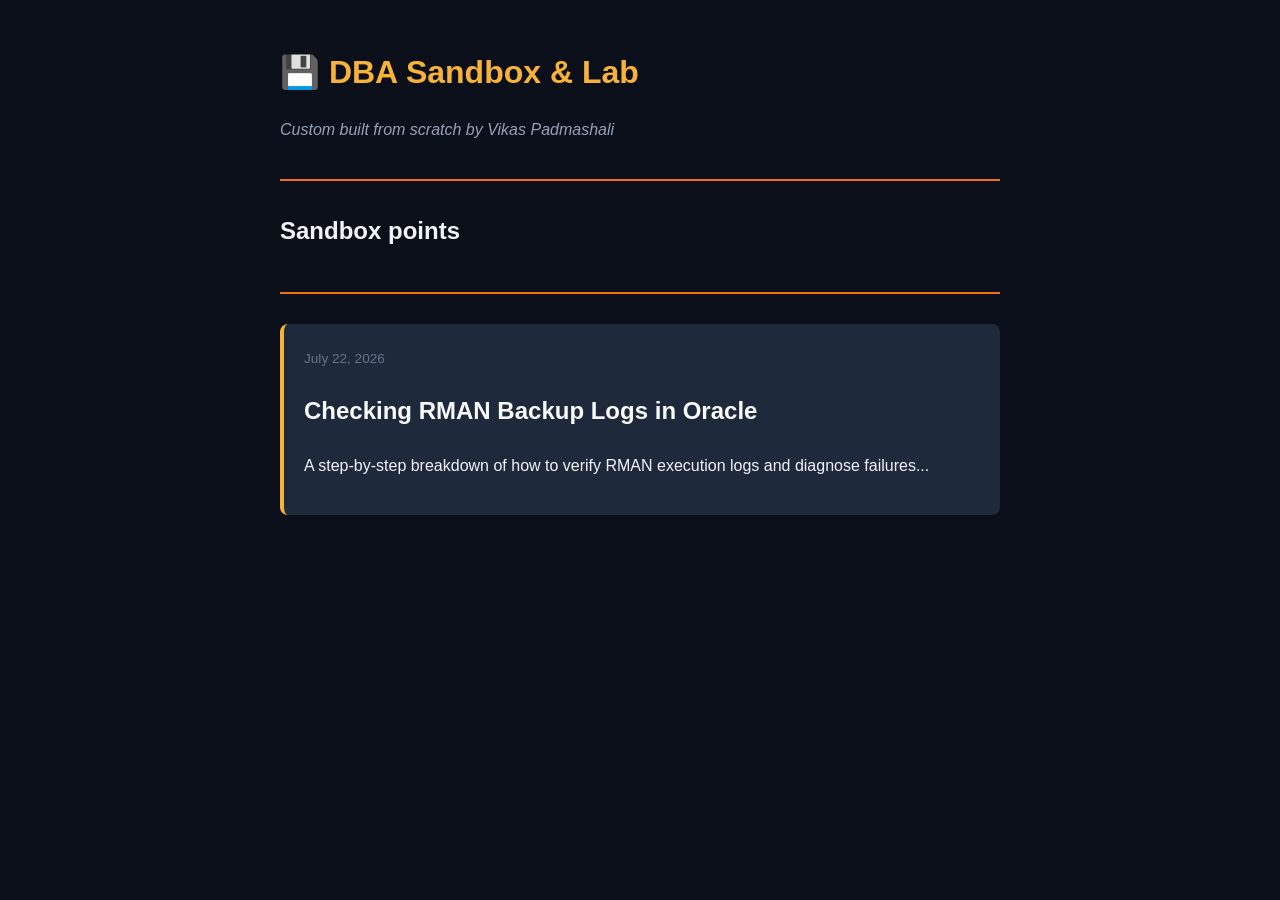
==== index.html @ c9398e8b "Build initial custom blog from scratch" ====
<!DOCTYPE html>
<html lang="en">
<head>
  <meta charset="UTF-8">
  <meta name="viewport" content="width=device-width, initial-scale=1.0">
  <title>DBA Sandbox Blog</title>
  <link rel="stylesheet" href="style.css">
</head>
<body>

  <header>
    <h1>💾 DBA Sandbox & Lab</h1>
    <p class="subtitle">Custom built from scratch by Vikas Padmashali</p>
  </header>

  <header>
    <h2>Sandbox points</h2>
    <p class="subtitle"></p>
  </header>

  <main>
    <div class="post-card">
      <span class="date">July 22, 2026</span>
      <h2><a href="posts/rman-guide.html">Checking RMAN Backup Logs in Oracle</a></h2>
      <p>A step-by-step breakdown of how to verify RMAN execution logs and diagnose failures...</p>
    </div>
  </main>

</body>
</html>
---- style.css ----
/* Custom Styling - DBA Command Center */
body {
  font-family: 'Inter', -apple-system, BlinkMacSystemFont, 'Segoe UI', Roboto, sans-serif;
  background-color: #0b0f19; /* రిచ్ డార్క్ వెబ్ బ్యాక్‌గ్రౌండ్ */
  color: #f1f5f9;            /* బ్రైట్ మరియు క్లీన్ టెక్స్ట్ */
  max-width: 720px;          /* రీడబిలిటీ కోసం 720px ఉత్తమం */
  margin: 0 auto;
  padding: 24px;
  line-height: 1.7;          /* లైన్ల మధ్య మరింత స్పేస్ */
}


header {
  border-bottom: 2px solid #F2710A;
  padding-bottom: 20px;
  margin-bottom: 30px;
}

h1 {
  color: #F8B238; /* Terminal cyan */
  margin-bottom: 5px;
}

p.subtitle {
  color: #94a3b8;
  font-style: italic;
}

.post-card {
  background-color: #1e293b;
  border-radius: 8px;
  padding: 20px;
  margin-bottom: 20px;
  border-left: 4px solid #F8B238;
}

.post-card h2 a {
  color: #f8fafc;
  text-decoration: none;
}

.post-card h2 a:hover {
  color: #F8B238;
}

.date {
  font-size: 0.85rem;
  color: #64748b;
}
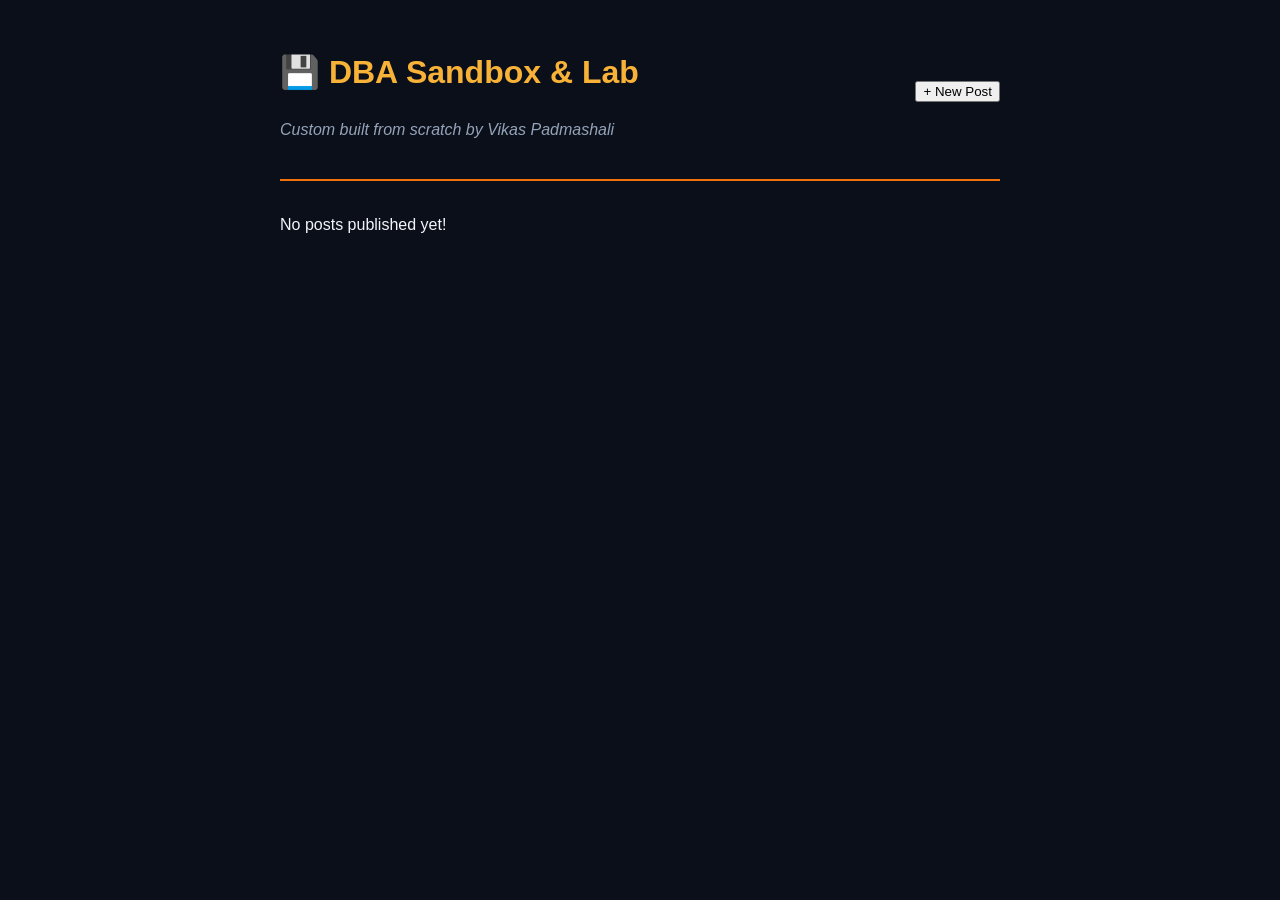
==== commit 58af621b: "Revamp blog layout and add post creation modal Updated the title and header structure, added a modal" ====
--- a/index.html
+++ b/index.html
@@ -3,28 +3,135 @@
 <head>
   <meta charset="UTF-8">
   <meta name="viewport" content="width=device-width, initial-scale=1.0">
-  <title>DBA Sandbox Blog</title>
+  <title>DBA Command Center</title>
   <link rel="stylesheet" href="style.css">
 </head>
 <body>
 
-  <header>
-    <h1>💾 DBA Sandbox & Lab</h1>
-    <p class="subtitle">Custom built from scratch by Vikas Padmashali</p>
+  <header style="display: flex; justify-content: space-between; align-items: center;">
+    <div>
+      <h1>💾 DBA Sandbox & Lab</h1>
+      <p class="subtitle">Custom built from scratch by Vikas Padmashali</p>
+    </div>
+    <!-- Button to open Dialogue Box -->
+    <button id="open-modal-btn" class="btn">+ New Post</button>
   </header>
 
-  <header>
-    <h2>Sandbox points</h2>
-    <p class="subtitle"></p>
-  </header>
-
-  <main>
-    <div class="post-card">
-      <span class="date">July 22, 2026</span>
-      <h2><a href="posts/rman-guide.html">Checking RMAN Backup Logs in Oracle</a></h2>
-      <p>A step-by-step breakdown of how to verify RMAN execution logs and diagnose failures...</p>
-    </div>
+  <main id="post-list">
+    <!-- Posts will render automatically here -->
   </main>
 
+  <!-- 💬 DIALOGUE BOX MODAL -->
+  <dialog id="post-dialog">
+    <form id="post-form">
+      <h2 style="margin-top:0; color:#38bdf8;">✍️ Write New Post</h2>
+      
+      <label>GitHub Access Token (Saved in your browser):</label>
+      <input type="password" id="gh-token" placeholder="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" required>
+
+      <label>Post Title:</label>
+      <input type="text" id="post-title" placeholder="e.g. Resolving Oracle ORA-00060 Deadlock" required>
+
+      <label>Summary:</label>
+      <input type="text" id="post-summary" placeholder="Short description" required>
+
+      <label>Content (Markdown format):</label>
+      <textarea id="post-content" rows="6" placeholder="Write your post here..." required></textarea>
+
+      <div style="margin-top: 15px; display: flex; gap: 10px;">
+        <button type="submit" class="btn" style="flex:1;">🚀 Publish</button>
+        <button type="button" class="btn-cancel" onclick="document.getElementById('post-dialog').close()">Cancel</button>
+      </div>
+    </form>
+  </dialog>
+
+  <script>
+    const repoOwner = 'VikasPadmashali123';
+    const repoName = 'dba-sandbox-blog';
+
+    // 1. Fetch & Display existing posts on load
+    fetch('posts.json')
+      .then(res => res.json())
+      .then(posts => {
+        const container = document.getElementById('post-list');
+        container.innerHTML = posts.map(post => `
+          <div class="post-card">
+            <span class="date">${post.date}</span>
+            <h2><a href="post.html?file=${post.id}">${post.title}</a></h2>
+            <p>${post.summary}</p>
+          </div>
+        `).join('');
+      }).catch(() => {
+        document.getElementById('post-list').innerHTML = `<p>No posts published yet!</p>`;
+      });
+
+    // 2. Handle Dialogue Box Modal
+    const modal = document.getElementById('post-dialog');
+    const savedToken = localStorage.getItem('gh_pat');
+    if (savedToken) document.getElementById('gh-token').value = savedToken;
+
+    document.getElementById('open-modal-btn').onclick = () => modal.showModal();
+
+    // 3. Save Post directly to GitHub API
+    document.getElementById('post-form').onsubmit = async (e) => {
+      e.preventDefault();
+      const token = document.getElementById('gh-token').value;
+      const title = document.getElementById('post-title').value;
+      const summary = document.getElementById('post-summary').value;
+      const content = document.getElementById('post-content').value;
+
+      localStorage.setItem('gh_pat', token); // Remember token locally
+
+      const id = title.toLowerCase().replace(/[^a-z0-9]+/g, '-').replace(/(^-|-$)/g, '');
+      const date = new Date().toLocaleDateString('en-US', { month: 'long', day: 'numeric', year: 'numeric' });
+
+      try {
+        // A. Upload the Markdown file to /posts/
+        const mdPath = `posts/${id}.md`;
+        const mdBase64 = btoa(unescape(encodeURIComponent(`# ${title}\n\n${content}`)));
+        
+        await fetch(`https://api.github.com/repos/${repoOwner}/${repoName}/contents/${mdPath}`, {
+          method: 'PUT',
+          headers: { Authorization: `token ${token}`, 'Content-Type': 'application/json' },
+          body: JSON.stringify({ message: `Post: ${title}`, content: mdBase64 })
+        });
+
+        // B. Fetch existing posts.json or start new array
+        let currentPosts = [];
+        let sha = null;
+
+        try {
+          const jsonRes = await fetch(`https://api.github.com/repos/${repoOwner}/${repoName}/contents/posts.json`, {
+            headers: { Authorization: `token ${token}` }
+          });
+          if (jsonRes.ok) {
+            const jsonData = await jsonRes.json();
+            sha = jsonData.sha;
+            currentPosts = JSON.parse(decodeURIComponent(escape(atob(jsonData.content))));
+          }
+        } catch (err) { /* File doesn't exist yet */ }
+
+        // C. Update posts.json automatically
+        currentPosts.unshift({ id, title, date, summary });
+        const newJsonBase64 = btoa(unescape(encodeURIComponent(JSON.stringify(currentPosts, null, 2))));
+
+        await fetch(`https://api.github.com/repos/${repoOwner}/${repoName}/contents/posts.json`, {
+          method: 'PUT',
+          headers: { Authorization: `token ${token}`, 'Content-Type': 'application/json' },
+          body: JSON.stringify({
+            message: `Update posts.json for ${title}`,
+            content: newJsonBase64,
+            ...(sha && { sha })
+          })
+        });
+
+        alert('🎉 Published! Reloading page...');
+        location.reload();
+      } catch (err) {
+        alert('Error publishing post: ' + err.message);
+      }
+    };
+  </script>
+
 </body>
-</html>+</html>
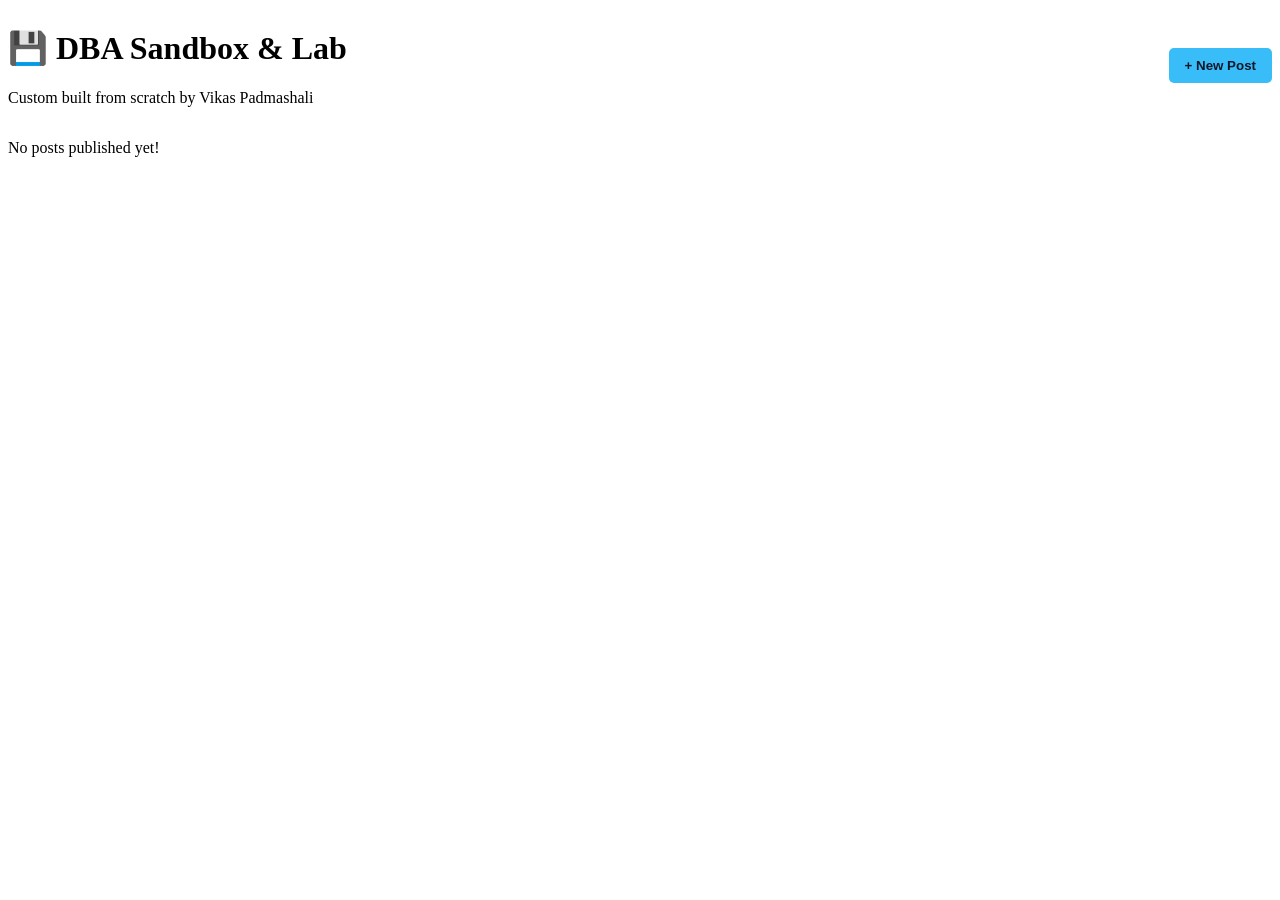
==== commit 018fd254: "added a new publish tab" ====
--- a/index.html
+++ b/index.html
@@ -27,7 +27,7 @@
       <h2 style="margin-top:0; color:#38bdf8;">✍️ Write New Post</h2>
       
       <label>GitHub Access Token (Saved in your browser):</label>
-      <input type="password" id="gh-token" placeholder="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" required>
+      <input type="password" id="gh-token" placeholder="ghp_xxxxxxxxxxxx" required>
 
       <label>Post Title:</label>
       <input type="text" id="post-title" placeholder="e.g. Resolving Oracle ORA-00060 Deadlock" required>
@@ -134,4 +134,4 @@
   </script>
 
 </body>
-</html>
+</html>
--- a/style.css
+++ b/style.css
@@ -1,49 +1,51 @@
-/* Custom Styling - DBA Command Center */
-body {
-  font-family: 'Inter', -apple-system, BlinkMacSystemFont, 'Segoe UI', Roboto, sans-serif;
-  background-color: #0b0f19; /* రిచ్ డార్క్ వెబ్ బ్యాక్‌గ్రౌండ్ */
-  color: #f1f5f9;            /* బ్రైట్ మరియు క్లీన్ టెక్స్ట్ */
-  max-width: 720px;          /* రీడబిలిటీ కోసం 720px ఉత్తమం */
-  margin: 0 auto;
-  padding: 24px;
-  line-height: 1.7;          /* లైన్ల మధ్య మరింత స్పేస్ */
+/* Modal & Dialogue Styling */
+dialog {
+  background: #1e293b;
+  color: #e2e8f0;
+  border: 1px solid #38bdf8;
+  border-radius: 8px;
+  padding: 25px;
+  max-width: 500px;
+  width: 90%;
 }
 
-
-header {
-  border-bottom: 2px solid #F2710A;
-  padding-bottom: 20px;
-  margin-bottom: 30px;
+dialog::backdrop {
+  background: rgba(0, 0, 0, 0.75);
 }
 
-h1 {
-  color: #F8B238; /* Terminal cyan */
-  margin-bottom: 5px;
+form label {
+  display: block;
+  margin-top: 12px;
+  font-size: 0.85rem;
+  color: #94a3b8;
 }
 
-p.subtitle {
-  color: #94a3b8;
-  font-style: italic;
+form input, form textarea {
+  width: 100%;
+  background: #0f172a;
+  border: 1px solid #334155;
+  color: #f8fafc;
+  padding: 8px;
+  border-radius: 4px;
+  box-sizing: border-box;
+  margin-top: 4px;
 }
 
-.post-card {
-  background-color: #1e293b;
-  border-radius: 8px;
-  padding: 20px;
-  margin-bottom: 20px;
-  border-left: 4px solid #F8B238;
+.btn {
+  background: #38bdf8;
+  color: #0f172a;
+  border: none;
+  padding: 10px 16px;
+  font-weight: bold;
+  border-radius: 5px;
+  cursor: pointer;
 }
 
-.post-card h2 a {
-  color: #f8fafc;
-  text-decoration: none;
-}
-
-.post-card h2 a:hover {
-  color: #F8B238;
-}
-
-.date {
-  font-size: 0.85rem;
-  color: #64748b;
+.btn-cancel {
+  background: #475569;
+  color: #fff;
+  border: none;
+  padding: 10px 16px;
+  border-radius: 5px;
+  cursor: pointer;
 }
